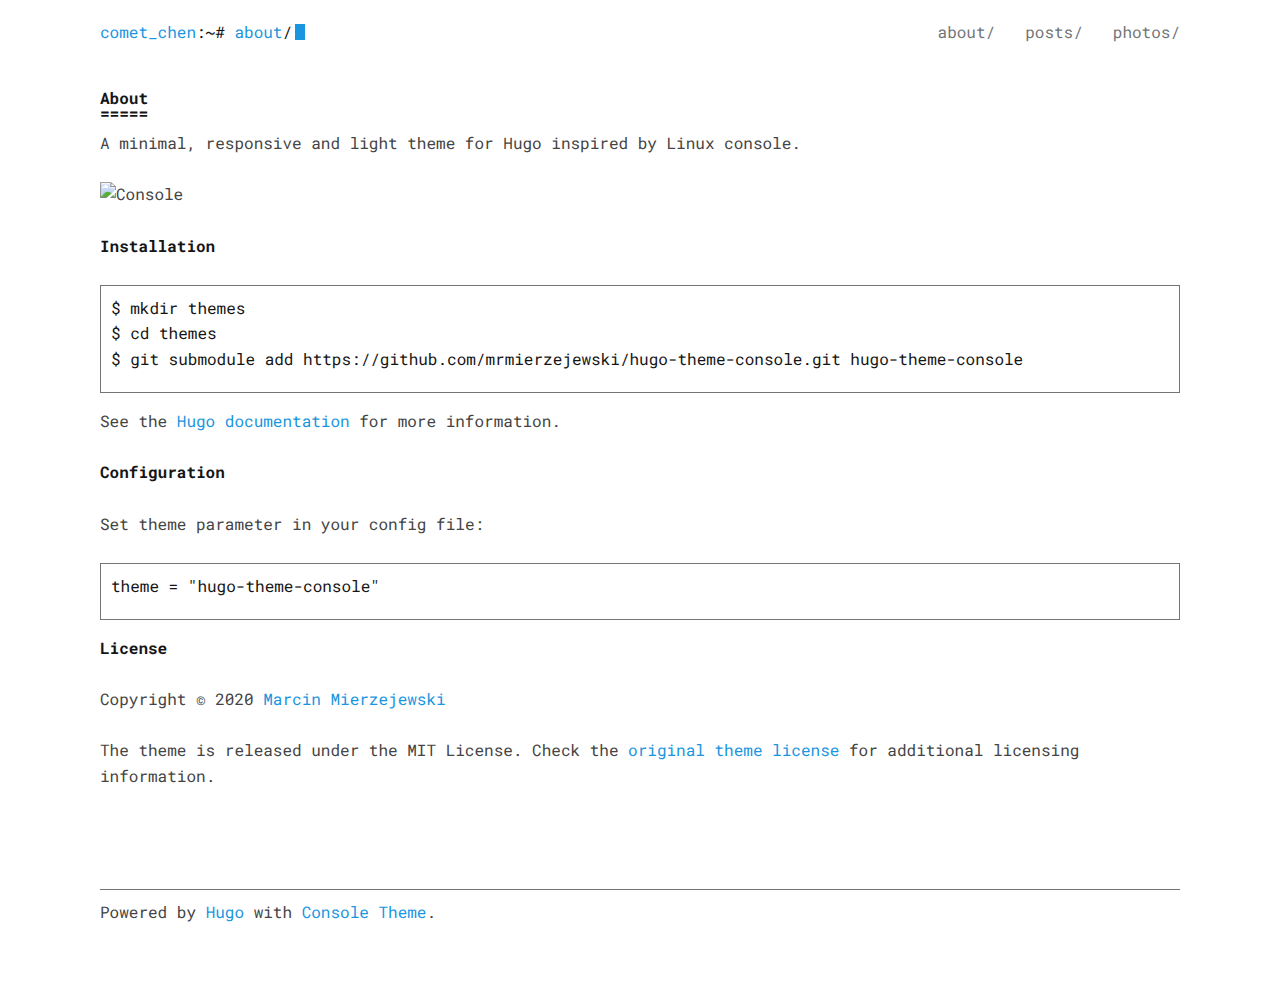
==== about/index.html @ edb55b18 "hugo尝试1" ====
<!DOCTYPE html>
<html lang="zh-cn">
<head>
    <meta charset="utf-8">
    <meta http-equiv="X-UA-Compatible" content="IE=edge">
    <title>comet_chen/about/</title>
    
    <meta name="viewport" content="width=device-width, initial-scale=1">
    <meta name="robots" content="all,follow">
    <meta name="googlebot" content="index,follow,snippet,archive">
    <link rel="stylesheet" href="https://comet-chen.github.io/hugo-theme-console/css/terminal-0.7.1.min.css">
    <link rel="stylesheet" href="https://comet-chen.github.io/hugo-theme-console/css/animate-3.7.2.min.css">
    <link rel="stylesheet" href="https://comet-chen.github.io/hugo-theme-console/css/console.css">
    
      <!--[if lt IE 9]>
          <script src="https://oss.maxcdn.com/html5shiv/3.7.2/html5shiv.min.js"></script>
          <script src="https://oss.maxcdn.com/respond/1.4.2/respond.min.js"></script>
      <![endif]-->
       <meta property="og:title" content="About" />
<meta property="og:description" content="" />
<meta property="og:type" content="article" />
<meta property="og:url" content="https://comet-chen.github.io/about/" /><meta property="article:published_time" content="2016-11-05T21:05:33+05:30" />



<meta name="twitter:title" content="About"/>
<meta name="twitter:description" content="A minimal, responsive and light theme for Hugo inspired by Linux console.
Installation $ mkdir themes$ cd themes$ git submodule add https://github.com/mrmierzejewski/hugo-theme-console.git hugo-theme-consoleSee the Hugo documentation for more information.
Configuration Set theme parameter in your config file:
theme = &quot;hugo-theme-console&quot;License Copyright © 2020 Marcin Mierzejewski
The theme is released under the MIT License. Check the original theme license for additional licensing information."/>

</head>
<body class="terminal">
    <div class="container">
        <div class="terminal-nav">
          <header class="terminal-logo">
            <div class="logo terminal-prompt">
              
              
              <a href="https://comet-chen.github.io/" class="no-style site-name">comet_chen</a>:~# 
              <a href='https://comet-chen.github.io/about'>about</a>/</div></header>
          <nav class="terminal-menu">
            <ul vocab="https://schema.org/" typeof="BreadcrumbList">
                
                <li><a href="https://comet-chen.github.io/about/" typeof="ListItem">about/</a></li>
                
                <li><a href="https://comet-chen.github.io/posts/" typeof="ListItem">posts/</a></li>
                
                <li><a href="https://comet-chen.github.io/photos/" typeof="ListItem">photos/</a></li>
                
            </ul>
          </nav>
        </div>
    </div>

    <div class="container animated zoomIn fast" >
        
<h1>About</h1>
<p>A minimal, responsive and light theme for Hugo inspired by Linux console.</p>
<p><img src="https://github.com/mrmierzejewski/hugo-theme-console/blob/master/images/preview.png?raw=true" alt="Console"></p>
<h2 id="installation">Installation</h2>
<pre><code>$ mkdir themes
$ cd themes
$ git submodule add https://github.com/mrmierzejewski/hugo-theme-console.git hugo-theme-console
</code></pre><p>See the <a href="https://gohugo.io/themes/installing/">Hugo documentation</a> for more information.</p>
<h2 id="configuration">Configuration</h2>
<p>Set theme parameter in your config file:</p>
<pre><code>theme = &quot;hugo-theme-console&quot;
</code></pre><h2 id="license">License</h2>
<p>Copyright © 2020 <a href="https://mrmierzejewski.com/">Marcin Mierzejewski</a></p>
<p>The theme is released under the MIT License. Check the <a href="https://github.com/panr/hugo-theme-terminal/blob/master/LICENSE.md">original theme license</a> for additional licensing information.</p>


        <div class="footer">
    Powered by <a href="https://gohugo.io/">Hugo</a> with
    <a href="https://github.com/mrmierzejewski/hugo-theme-console/">Console Theme</a>. 
</div>

    </div>
  </body>
</html>
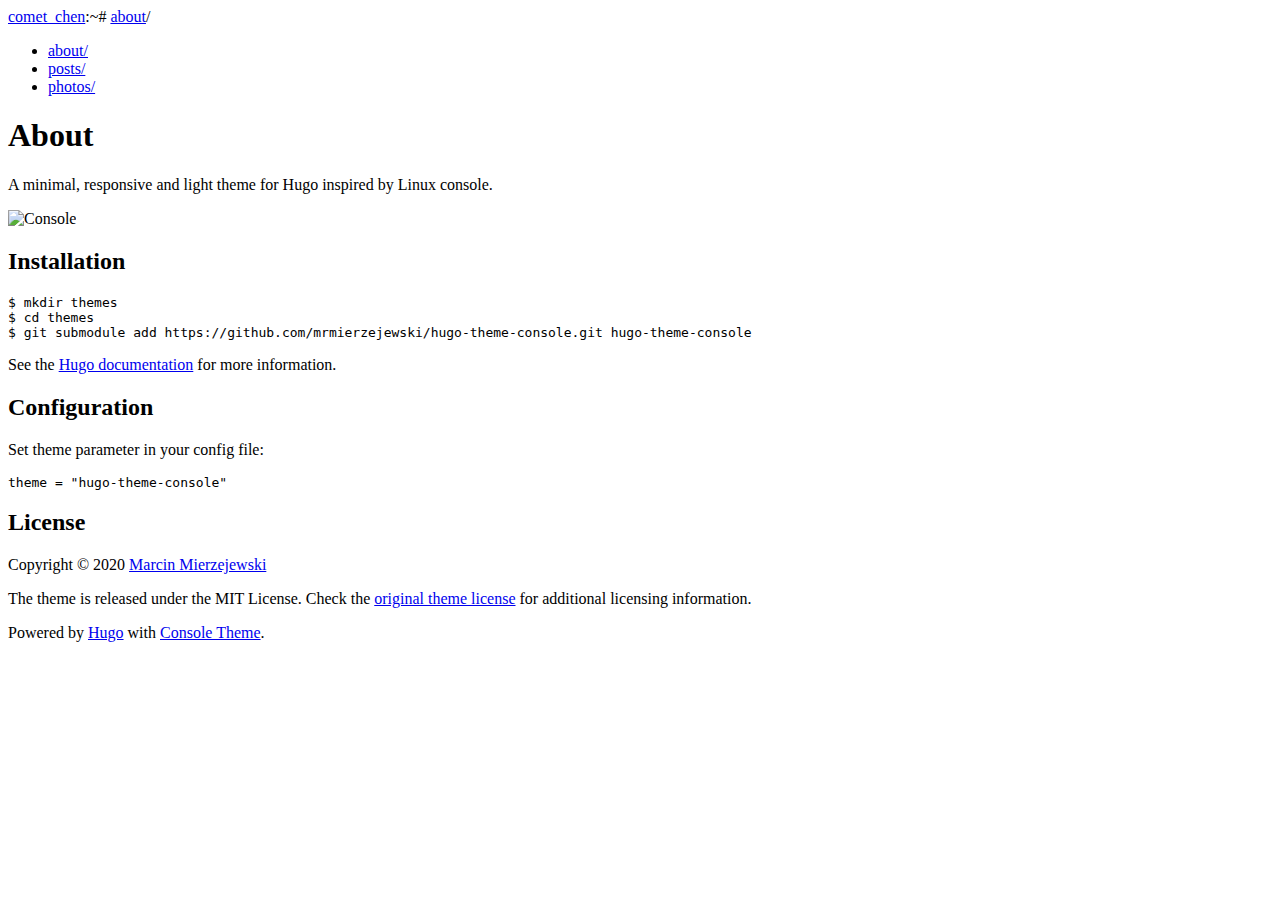
==== commit 812846ec: "删除" ====
--- a/about/index.html
+++ b/about/index.html
@@ -8,9 +8,9 @@
     <meta name="viewport" content="width=device-width, initial-scale=1">
     <meta name="robots" content="all,follow">
     <meta name="googlebot" content="index,follow,snippet,archive">
-    <link rel="stylesheet" href="https://comet-chen.github.io/hugo-theme-console/css/terminal-0.7.1.min.css">
-    <link rel="stylesheet" href="https://comet-chen.github.io/hugo-theme-console/css/animate-3.7.2.min.css">
-    <link rel="stylesheet" href="https://comet-chen.github.io/hugo-theme-console/css/console.css">
+    <link rel="stylesheet" href="#ZgotmplZ">
+    <link rel="stylesheet" href="#ZgotmplZ">
+    <link rel="stylesheet" href="#ZgotmplZ">
     
       <!--[if lt IE 9]>
           <script src="https://oss.maxcdn.com/html5shiv/3.7.2/html5shiv.min.js"></script>
@@ -19,7 +19,7 @@
        <meta property="og:title" content="About" />
 <meta property="og:description" content="" />
 <meta property="og:type" content="article" />
-<meta property="og:url" content="https://comet-chen.github.io/about/" /><meta property="article:published_time" content="2016-11-05T21:05:33+05:30" />
+<meta property="og:url" content="httl://comet-chen.github.io/about/" /><meta property="article:published_time" content="2016-11-05T21:05:33+05:30" />
 
 
 
@@ -42,16 +42,16 @@
             <div class="logo terminal-prompt">
               
               
-              <a href="https://comet-chen.github.io/" class="no-style site-name">comet_chen</a>:~# 
-              <a href='https://comet-chen.github.io/about'>about</a>/</div></header>
+              <a href="httl://comet-chen.github.io/" class="no-style site-name">comet_chen</a>:~# 
+              <a href='#ZgotmplZ'>about</a>/</div></header>
           <nav class="terminal-menu">
             <ul vocab="https://schema.org/" typeof="BreadcrumbList">
                 
-                <li><a href="https://comet-chen.github.io/about/" typeof="ListItem">about/</a></li>
+                <li><a href="#ZgotmplZ" typeof="ListItem">about/</a></li>
                 
-                <li><a href="https://comet-chen.github.io/posts/" typeof="ListItem">posts/</a></li>
+                <li><a href="#ZgotmplZ" typeof="ListItem">posts/</a></li>
                 
-                <li><a href="https://comet-chen.github.io/photos/" typeof="ListItem">photos/</a></li>
+                <li><a href="#ZgotmplZ" typeof="ListItem">photos/</a></li>
                 
             </ul>
           </nav>
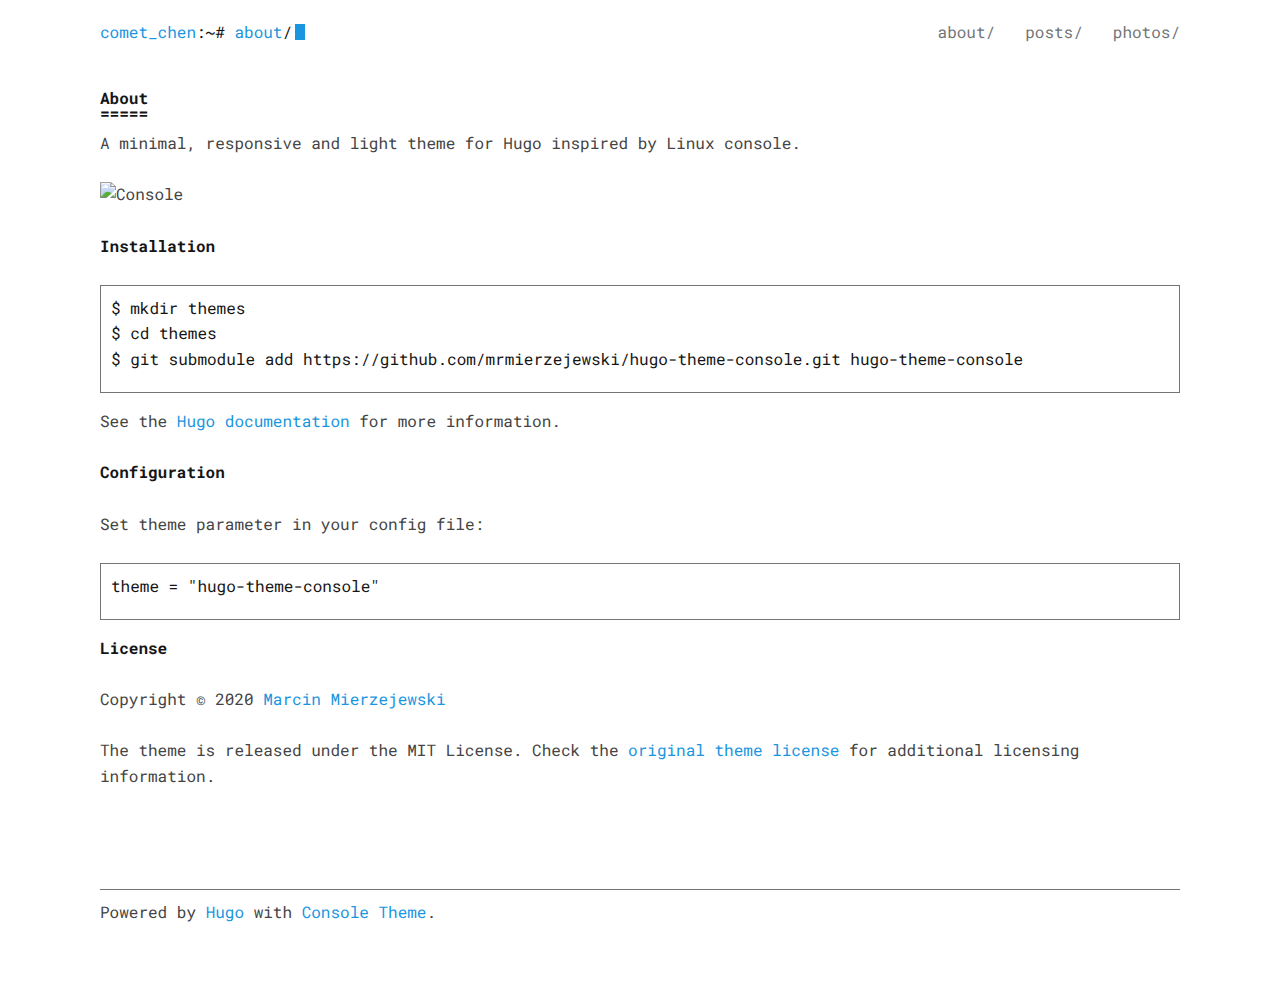
==== commit c0fbb643: "删除" ====
--- a/about/index.html
+++ b/about/index.html
@@ -8,9 +8,9 @@
     <meta name="viewport" content="width=device-width, initial-scale=1">
     <meta name="robots" content="all,follow">
     <meta name="googlebot" content="index,follow,snippet,archive">
-    <link rel="stylesheet" href="#ZgotmplZ">
-    <link rel="stylesheet" href="#ZgotmplZ">
-    <link rel="stylesheet" href="#ZgotmplZ">
+    <link rel="stylesheet" href="https://comet-chen.github.io/hugo-theme-console/css/terminal-0.7.1.min.css">
+    <link rel="stylesheet" href="https://comet-chen.github.io/hugo-theme-console/css/animate-3.7.2.min.css">
+    <link rel="stylesheet" href="https://comet-chen.github.io/hugo-theme-console/css/console.css">
     
       <!--[if lt IE 9]>
           <script src="https://oss.maxcdn.com/html5shiv/3.7.2/html5shiv.min.js"></script>
@@ -19,7 +19,7 @@
        <meta property="og:title" content="About" />
 <meta property="og:description" content="" />
 <meta property="og:type" content="article" />
-<meta property="og:url" content="httl://comet-chen.github.io/about/" /><meta property="article:published_time" content="2016-11-05T21:05:33+05:30" />
+<meta property="og:url" content="https://comet-chen.github.io/about/" /><meta property="article:published_time" content="2016-11-05T21:05:33+05:30" />
 
 
 
@@ -42,16 +42,16 @@
             <div class="logo terminal-prompt">
               
               
-              <a href="httl://comet-chen.github.io/" class="no-style site-name">comet_chen</a>:~# 
-              <a href='#ZgotmplZ'>about</a>/</div></header>
+              <a href="https://comet-chen.github.io" class="no-style site-name">comet_chen</a>:~# 
+              <a href='https://comet-chen.github.ioabout'>about</a>/</div></header>
           <nav class="terminal-menu">
             <ul vocab="https://schema.org/" typeof="BreadcrumbList">
                 
-                <li><a href="#ZgotmplZ" typeof="ListItem">about/</a></li>
+                <li><a href="https://comet-chen.github.io/about/" typeof="ListItem">about/</a></li>
                 
-                <li><a href="#ZgotmplZ" typeof="ListItem">posts/</a></li>
+                <li><a href="https://comet-chen.github.io/posts/" typeof="ListItem">posts/</a></li>
                 
-                <li><a href="#ZgotmplZ" typeof="ListItem">photos/</a></li>
+                <li><a href="https://comet-chen.github.io/photos/" typeof="ListItem">photos/</a></li>
                 
             </ul>
           </nav>
